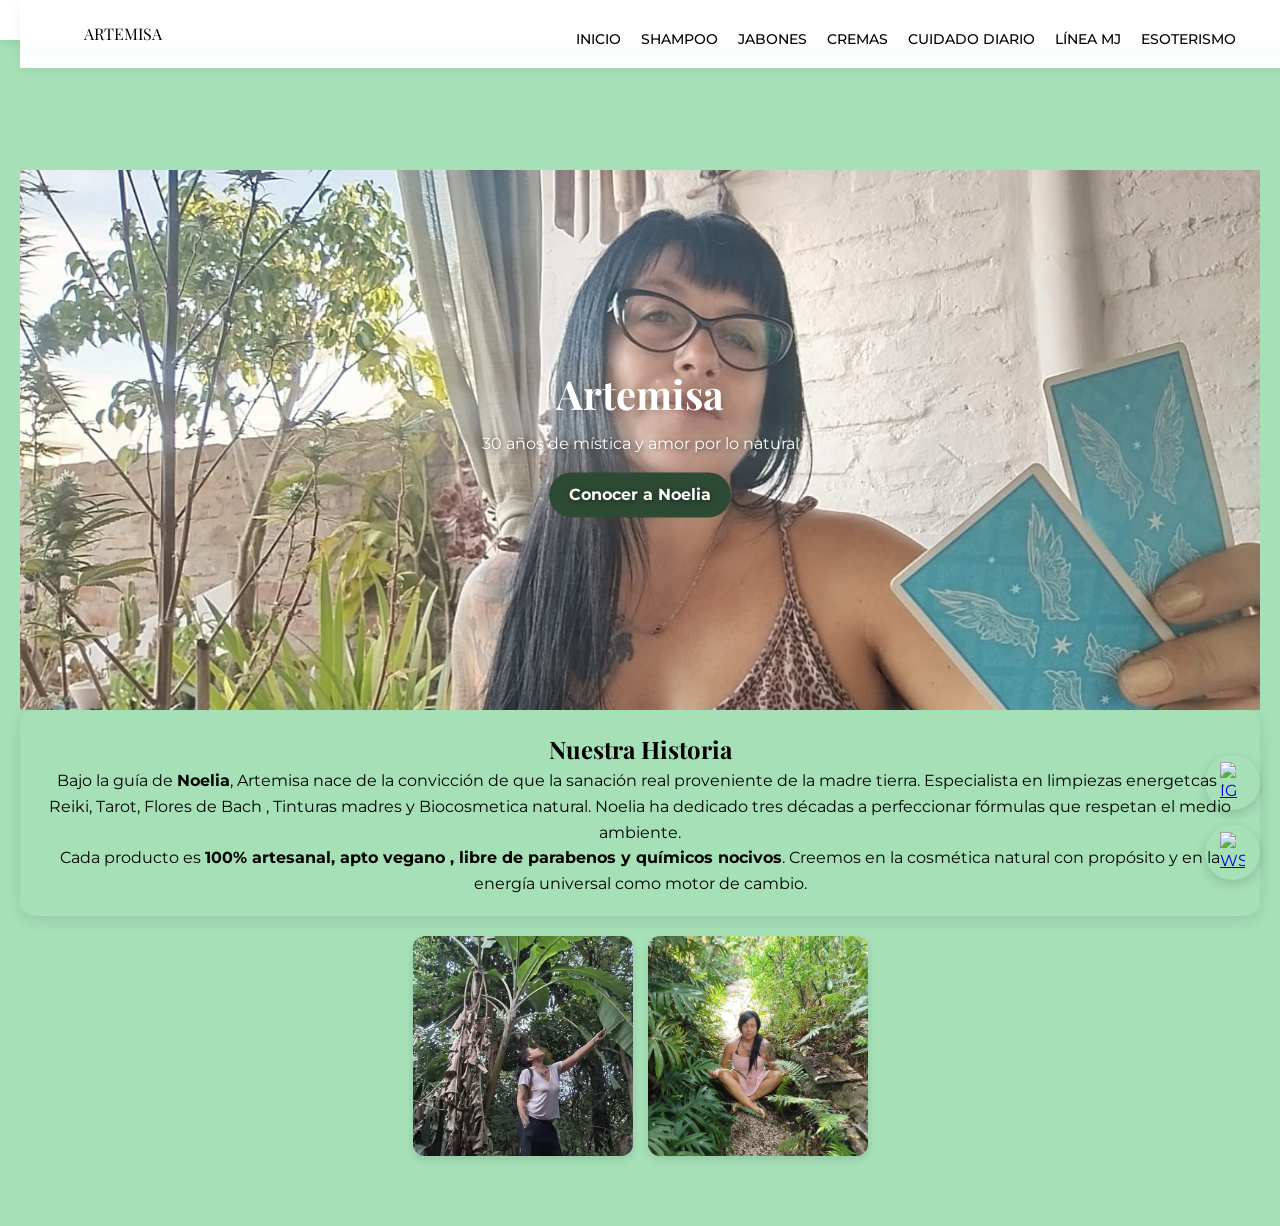
==== index.html @ ab5b308e "Subida completa de Artemisa" ====
<!DOCTYPE html>
<html lang="es">
<head>
    <meta charset="UTF-8">
    <meta name="viewport" content="width=device-width, initial-scale=1.0">
    <meta name="description" content="Artemisa - Productos naturales, Reiki, Flores de Bach y Tarot por Noelia.">
    <title>Artemisa | Bienestar Natural y Espiritualidad</title>
    <link rel="stylesheet" href="style.css">
    <link href="https://fonts.googleapis.com/css2?family=Montserrat:wght@300;500&family=Playfair+Display:ital,wght@0,600;1,600&display=swap" rel="stylesheet">
</head>
<body>

    <div class="social-float">
        <a href="https://instagram.com/arte_misanatural" class="float-btn float-ig" target="_blank" aria-label="Instagram">
            <img src="https://cdn-icons-png.flaticon.com/512/174/174855.png" alt="IG" width="25">
        </a>
        <a href="https://wa.me/5491155609045?text=Hola%20Artemisa,%20vengo%20desde%20la%20web%20y%20quiero%20hacer%20una%20consulta." class="float-btn float-wsp" target="_blank" aria-label="WhatsApp">
            <img src="https://cdn-icons-png.flaticon.com/512/733/733585.png" alt="WSP" width="25">
        </a>
    </div>

    <header>
        <nav class="navbar">
            <div class="logo">ARTEMISA</div>
            <div class="menu-toggle" id="mobile-menu">
                <span class="bar"></span>
                <span class="bar"></span>
                <span class="bar"></span>
            </div>
            <ul class="nav-links">
                <li><a href="index.html">Inicio</a></li>
                <li><a href="solidos.html">Shampoo</a></li>
                <li><a href="jabones.html">Jabones</a></li>
                <li><a href="cremas.html">Cremas</a></li>
                <li><a href="cuidado.html">Cuidado Diario</a></li>
                <li><a href="mariajuana.html">Línea MJ</a></li>
                <li><a href="esoterico.html">Esoterismo</a></li>
            </ul>
        </nav>
    </header>

    <main>
        <section class="hero-slider">
            <div class="slide active" style="background-image: url('noelia1.jpg');"></div>
            <div class="slide" style="background-image: url('noelia2.jpg');"></div>
            <div class="slide" style="background-image: url('logoartemisa.jpg');"></div>
            
            <div class="slider-overlay">
                <h1>Artemisa</h1>
                <p>30 años de mística y amor por lo natural</p>
                <a href="#nosotros" class="btn-scroll">Conocer a Noelia</a>
            </div>
        </section>

        <section class="sobre-nosotros" id="nosotros">
            <div class="container">
                <h2>Nuestra Historia</h2>
                <div class="historia-grid">
                    <div class="texto-historia">
                        <p>Bajo la guía de <strong>Noelia</strong>, Artemisa nace de la convicción de que la sanación real proveniente de la madre tierra. Especialista en limpiezas energetcas , Reiki, Tarot, Flores de Bach , Tinturas madres y Biocosmetica natural. Noelia ha dedicado tres décadas a perfeccionar fórmulas que respetan el medio ambiente.</p>
                        <p>Cada producto es <strong>100% artesanal, apto vegano , libre de parabenos y químicos nocivos</strong>. Creemos en la cosmética natural con propósito y en la energía universal como motor de cambio.</p>
                    </div>
                </div>
            </div>
        </section>
        <section class="galeria-historia">
    <div class="galeria-container">
    <img src="selva.jpg" alt="Noelia en la selva" onclick="agrandarImagen(this)" style="cursor: zoom-in;">
    <img src="meditacion.jpg" alt="Noelia meditando" onclick="agrandarImagen(this)" style="cursor: zoom-in;">
</div>


</div><div id="modal-foto" onclick="cerrarImagen()" style="display: none; position: fixed; z-index: 9999; left: 0; top: 0; width: 100vw; height: 100vh; background-color: rgba(0,0,0,0.95); align-items: center; justify-content: center;">
    <span style="position: absolute; top: 20px; right: 30px; color: white; font-size: 50px; cursor: pointer; z-index: 10000;">&times;</span>
    <img id="foto-grande" style="max-width: 90vw; max-height: 85vh; width: auto; height: auto; object-fit: contain; border-radius: 10px; box-shadow: 0 0 20px rgba(255,255,255,0.2);">
</div>
        </div>
</section>
    </main>

    <script src="script.js"></script>
</body>
</html>
---- style.css ----
/* Borrá todo lo anterior y pegá esto */
* {
    margin: 0;
    padding: 0;
    box-sizing: border-box;
}

body {
    /* Este es el verde pastel fuerte que pediste */
    background-color: #a5e0b7 !important; 
    font-family: 'Arial', sans-serif;
    color: #8dd6a3;
}

header {
    background-color: white;
    padding: 20px;
    text-align: center;
    box-shadow: 0 2px 10px rgba(0,0,0,0.1);
}

.nav-links {
    display: flex;
    justify-content: center;
    gap: 20px;
    list-style: none;
    margin-top: 10px;
}

.nav-links a {
    text-decoration: none;
    color: #2d4a34;
    font-weight: bold;
    text-transform: uppercase;
    font-size: 0.8rem;
}

/* Para que los textos del centro se vean bien */
main {
    text-align: center;
    padding: 50px 20px;
}

h1 {
    font-size: 3rem;
    margin-bottom: 10px;
}

body {
    /* Aplicamos el verde fuerte al fondo de toda la página */
    background-color: var(--verde-pastel-fuerte);
    color: var(--verde-oscuro);
    margin: 0;
    padding: 0;
    font-family: 'Montserrat', sans-serif;
}

/* Si querés que las secciones de contenido resalten, dales un fondo crema */
.container, .nosotros-page, .productos-grid {
    background-color: var(--crema-claro);
    padding: 20px;
    border-radius: 15px;
    box-shadow: 0 4px 15px rgba(0,0,0,0.1);
}


body {
    background-color: var(--verde-pastel); /* Esto aplica el color a todo el fondo */
    color: var(--verde-oscuro);
    margin: 0;
    font-family: 'Segoe UI', Tahoma, Geneva, Verdana, sans-serif;
}

.navbar {
    background-color: white;
    border-bottom: 2px solid var(--verde-medio);
}
body {
    background-color: var(--verde-pastel); /* Esto aplica el color a todo el fondo */
    color: var(--verde-oscuro);
    margin: 0;
    font-family: 'Segoe UI', Tahoma, Geneva, Verdana, sans-serif;
}

.navbar {
    background-color: white;
    border-bottom: 2px solid var(--verde-medio);
}

body {
    font-family: 'Montserrat', sans-serif;
    background-color: var(--crema);
    color: var(--verde-oscuro);
    line-height: 1.6;
    overflow-x: hidden;
}

h1, h2, .logo {
    font-family: 'Playfair Display', serif;
}

/* Navbar Pro */
.navbar {
    position: fixed;
    width: 100%;
    top: 0;
    z-index: 1000;
    background: rgba(255, 255, 255, 0.95);
    backdrop-filter: blur(5px);
    display: flex;
    justify-content: space-between;
    padding: 1rem 5%;
    align-items: center;
    box-shadow: 0 2px 15px rgba(0,0,0,0.05);
}

.nav-links {
    display: flex;
    gap: 20px;
    list-style: none;
}

.nav-links a {
    text-decoration: none;
    color: var(--verde-oscuro);
    font-weight: 500;
    font-size: 0.9rem;
    text-transform: uppercase;
    transition: var(--transicion);
}

.nav-links a:hover {
    color: var(--verde-acento);
}

/* Slider Efecto Fade */
.hero-slider {
    height: 100vh;
    position: relative;
    display: flex;
    align-items: center;
    justify-content: center;
}
.slide {
    position: absolute;
    width: 100%;
    height: 100%;
    /* CAMBIÁ ESTO: */
    background-size: contain; /* Esto hace que la foto se achique hasta que entre entera */
    background-repeat: no-repeat; /* Para que no se repita la foto si sobra espacio */
    background-position: center; /* Para que quede centrada */
    opacity: 0;
    transition: opacity 1.5s ease-in-out;
}
.slide.active {
    opacity: 1;
}

.slider-overlay h1 {
    font-size: 4rem;
    margin-bottom: 10px;
    color: white;
    text-shadow: 2px 2px 10px rgba(0,0,0,0.3);
}

/* Botones Flotantes Animados */
.social-float {
    position: fixed;
    right: 20px;
    bottom: 20px;
    display: flex;
    flex-direction: column;
    gap: 15px;
    z-index: 2000;
}

.float-btn {
    width: 55px;
    height: 55px;
    border-radius: 50%;
    display: flex;
    justify-content: center;
    align-items: center;
    transition: var(--transicion);
    box-shadow: 0 4px 12px rgba(0,0,0,0.15);
}

.float-btn:hover {
    transform: scale(1.1) rotate(5deg);
}

/* Responsive Móvil */
@media (max-width: 768px) {
    .nav-links {
        display: none; /* Aquí podrías añadir un menú hamburguesa real con JS */
    }
    .slider-overlay h1 {
        font-size: 2.5rem;
    }
}
/* Estilos para la página de Nosotros */
.nosotros-page {
    padding-top: 100px; /* Para que no lo tape la navbar fija */
    max-width: 1200px;
    margin: 0 auto;
    padding-inline: 20px;
}

.nosotros-flex {
    display: flex;
    flex-direction: column;
    gap: 40px;
    align-items: center;
    margin-top: 30px;
}

.nosotros-img img {
    width: 100%;
    max-width: 400px;
    border-radius: 20px;
    box-shadow: 0 10px 30px rgba(0,0,0,0.1);
}

.nosotros-texto p {
    margin-bottom: 20px;
    font-size: 1.1rem;
    text-align: justify;
}

.valores-box {
    background-color: var(--verde-pastel);
    padding: 25px;
    border-radius: 15px;
    margin-top: 20px;
}

.valores-box ul {
    list-style: none;
}

.valores-box li {
    margin-bottom: 10px;
}

/* Media Query para escritorio */
@media (min-width: 768px) {
    .nosotros-flex {
        flex-direction: row;
    }
}
/* Para que el botón de Noelia sea lindo */
.btn-scroll, .btn-comprar {
    display: inline-block;
    background-color: #2d4a34; /* Verde oscuro */
    color: white !important;
    padding: 10px 20px;
    text-decoration: none;
    border-radius: 25px;
    margin-top: 15px;
    font-weight: bold;
    transition: 0.3s;
}

.btn-scroll:hover {
    background-color: #f4f9f5;
    color: #2d4a34 !important;
}
/* --- DOMADOR DE IMÁGENES --- */

/* Esto controla las imágenes de los productos (cremas, jabones, etc) */
.producto-card img {
    width: 100%;            /* Que ocupe el ancho de su tarjeta */
    max-width: 300px;       /* Pero que no pase de 300px */
    height: 300px;          /* Altura fija para que todas sean iguales */
    object-fit: cover;      /* Esto hace que la foto se recorte para llenar el cuadrado sin deformarse */
    border-radius: 15px;    /* Bordes redondeados para que quede más suave */
    display: block;
    margin: 0 auto 15px;    /* Centrada y con espacio abajo */
    box-shadow: 0 4px 8px rgba(0,0,0,0.1);
}

/* Si la imagen está suelta en el index o en el "Sobre Nosotros" */
.nosotros-img img, .hero-slider img {
    max-width: 100%;
    height: auto;
    border-radius: 10px;
}

/* Ajuste para que las tarjetas de productos no se amontonen */
.productos-grid {
    display: flex;
    flex-wrap: wrap;
    justify-content: center;
    gap: 20px;
    padding: 20px;
}

.producto-card {
    background: white;
    padding: 20px;
    border-radius: 20px;
    width: 320px; /* Tamaño fijo de la tarjeta */
    text-align: center;
}
/* --- ACHICADOR DE SLIDER (PARA INDEX) --- */

/* 1. Limitamos la altura total del contenedor del slider */
.hero-slider {
    position: relative;
    width: 100%;
    /* Altura en desktop: 60% de la altura de la pantalla */
    height: 60vh; 
    overflow: hidden;
    background-color: #f4f9f5; /* Un fondo suave por si tarda en cargar */
    margin-top: 80px; /* Espacio para que no lo tape la navbar fija */
}

/* 2. Ajustamos las imágenes de fondo del slider */
.slide {
    position: absolute;
    width: 100%;
    height: 100%;
    /* Esta es la clave: la imagen se adapta para 'cubrir' el 
       espacio de 60vh sin deformarse */
    background-size: cover; 
    background-position: center; /* Centrada */
    opacity: 0;
    transition: opacity 1.5s ease-in-out; /* Cambio lento místico */
}

.slide.active {
    opacity: 1;
}

/* 3. Ajuste para textos del slider para que no queden enormes */
.slider-overlay {
    position: absolute;
    top: 50%;
    left: 50%;
    transform: translate(-50%, -50%);
    text-align: center;
    color: white;
    text-shadow: 1px 1px 5px rgba(0,0,0,0.5); /* Sombra para que se lea */
    z-index: 10;
    width: 90%; /* Ancho para celulares */
}

.slider-overlay h1 {
    font-size: 2.5rem; /* Achicamos un poco el título */
    margin-bottom: 5px;
}

.slider-overlay p {
    font-size: 1rem;
}

/* --- AJUSTE RESPONSIVO PARA CELULARES --- */
@media (max-width: 768px) {
    .hero-slider {
        /* En celular lo hacemos aún más bajo para que sea más cómodo */
        height: 50vh; 
        margin-top: 60px; /* Ajuste navbar móvil */
    }
    
    .slider-overlay h1 {
        font-size: 1.8rem; /* Título más chico en celular */
    }
}
/* --- DOMADOR DE GALERÍA DE HISTORIA --- */

.galeria-container {
    display: flex;
    flex-wrap: wrap;       /* Para que en celular se pongan una debajo de otra */
    justify-content: center; /* Centramos las fotos */
    gap: 15px;             /* Espacio entre cada foto */
    max-width: 1200px;
    margin: 20px auto;     /* Centramos el bloque entero */
    padding: 0 10px;       /* Padding lateral para celular */
}

.galeria-container img {
    /* Aquí está la clave para achicarlas */
    width: 220px;          /* Un tamaño lindo para que entren varias por fila */
    height: 220px;         /* Mismo alto que ancho para que sean cuadradas */
    object-fit: cover;     /* Importante: la foto se recorta para llenar el cuadrado sin estirarse */
    border-radius: 12px;   /* Bordes redondeados para que queden suaves */
    box-shadow: 0 4px 8px rgba(0,0,0,0.1); /* Sombrilla suave */
    transition: transform 0.3s ease; /* Efecto suave para el hover */
}

/* Efecto opcional: se agrandan un cachito al pasar el mouse */
.galeria-container img:hover {
    transform: scale(1.05);
}

/* Ajuste para que en celular no se vean amontonadas */
@media (max-width: 600px) {
    .galeria-container img {
        width: 140px;      /* Más chiquitas en celular */
        height: 140px;
        gap: 10px;
    }
}
/* Estilos para el efecto de agrandar fotos */
.img-zoom {
    cursor: zoom-in;
    transition: transform 0.3s ease;
}

.img-zoom:hover {
    transform: scale(1.05); /* Un pequeño adelanto antes de clickear */
}

/* Estilos para el efecto de agrandar fotos */
.img-zoom {
    cursor: zoom-in;
    transition: transform 0.3s ease;
}

.img-zoom:hover {
    transform: scale(1.05); /* Un pequeño adelanto antes de clickear */
}

/* Fondo negro */
.modal {
    display: none; 
    position: fixed; 
    z-index: 9999; /* Para que esté por encima de TODO */
    left: 0; 
    top: 0; 
    width: 100%; 
    height: 100%; 
    background-color: rgba(0,0,0,0.95);
    
    /* Centrado absoluto */
    justify-content: center;
    align-items: center;
}

/* La imagen - Aquí está la solución al corte */
.modal-contenido {
    max-width: 90%;   /* Deja aire a los costados */
    max-height: 80vh;  /* Deja aire arriba y abajo (clave para que no se corte) */
    width: auto;
    height: auto;
    display: block;
    object-fit: contain; /* Obliga a la foto a entrar entera en el espacio */
    border: 3px solid white; /* Opcional: un marquito para que resalte */
    border-radius: 5px;
}

/* La X para cerrar */
.cerrar-modal {
    position: absolute;
    top: 15px;
    right: 25px;
    color: white;
    font-size: 50px;
    cursor: pointer;
}
/* --- ESTILOS PARA LA DESCRIPCIÓN DE PRODUCTOS --- */

.producto-card .desc {
    color: #4a5c48; /* Un verde oscuro súper natural y legible */
    font-weight: 500; /* Hace la letra un poquito más "gordita" */
    
    /* El truco del subrayado de color */
    border-bottom: 2px solid #84a98c; /* Un verde pastel */
    padding-bottom: 6px; /* Despega la línea del texto */
    display: inline-block; /* Para que la línea no ocupe todo el ancho de la tarjeta */
    margin-bottom: 15px; /* Espacio antes del precio */
    
    /* Transición suave para el efecto hover */
    transition: all 0.3s ease;
}

/* Efecto cuando el mouse pasa por arriba de la tarjeta del producto */
.producto-card:hover .desc {
    background-color: #f1f8f1; /* Un fondito verde muy muy clarito */
    border-radius: 4px; /* Bordes suaves para el fondo */
    padding: 4px 8px; /* Le da aire al texto adentro del fondito */
    border-bottom: 2px solid #52795c; /* La línea se pone más oscura */
}
/* Estilo para resaltar la descripción del producto */
.producto-card .desc {
    color: #4a4a4a; /* Un gris oscuro para que sea legible */
    font-size: 0.95rem;
    line-height: 1.4;
    padding: 2px 5px;
    background-color: #fce4ec; /* Rosa pastel muy suave */
    border-radius: 4px; /* Bordes redondeados para el resaltado */
    display: inline; /* Para que el resaltado siga el flujo del texto */
    box-shadow: 2px 2px 5px rgba(0,0,0,0.05); /* Sombra casi invisible */
}

/* Efecto opcional: que el color se intensifique al pasar el mouse por la tarjeta */
.producto-card:hover .desc {
    background-color: #f8bbd0; /* Un rosa un poquito más fuerte */
    transition: background-color 0.3s ease;
}
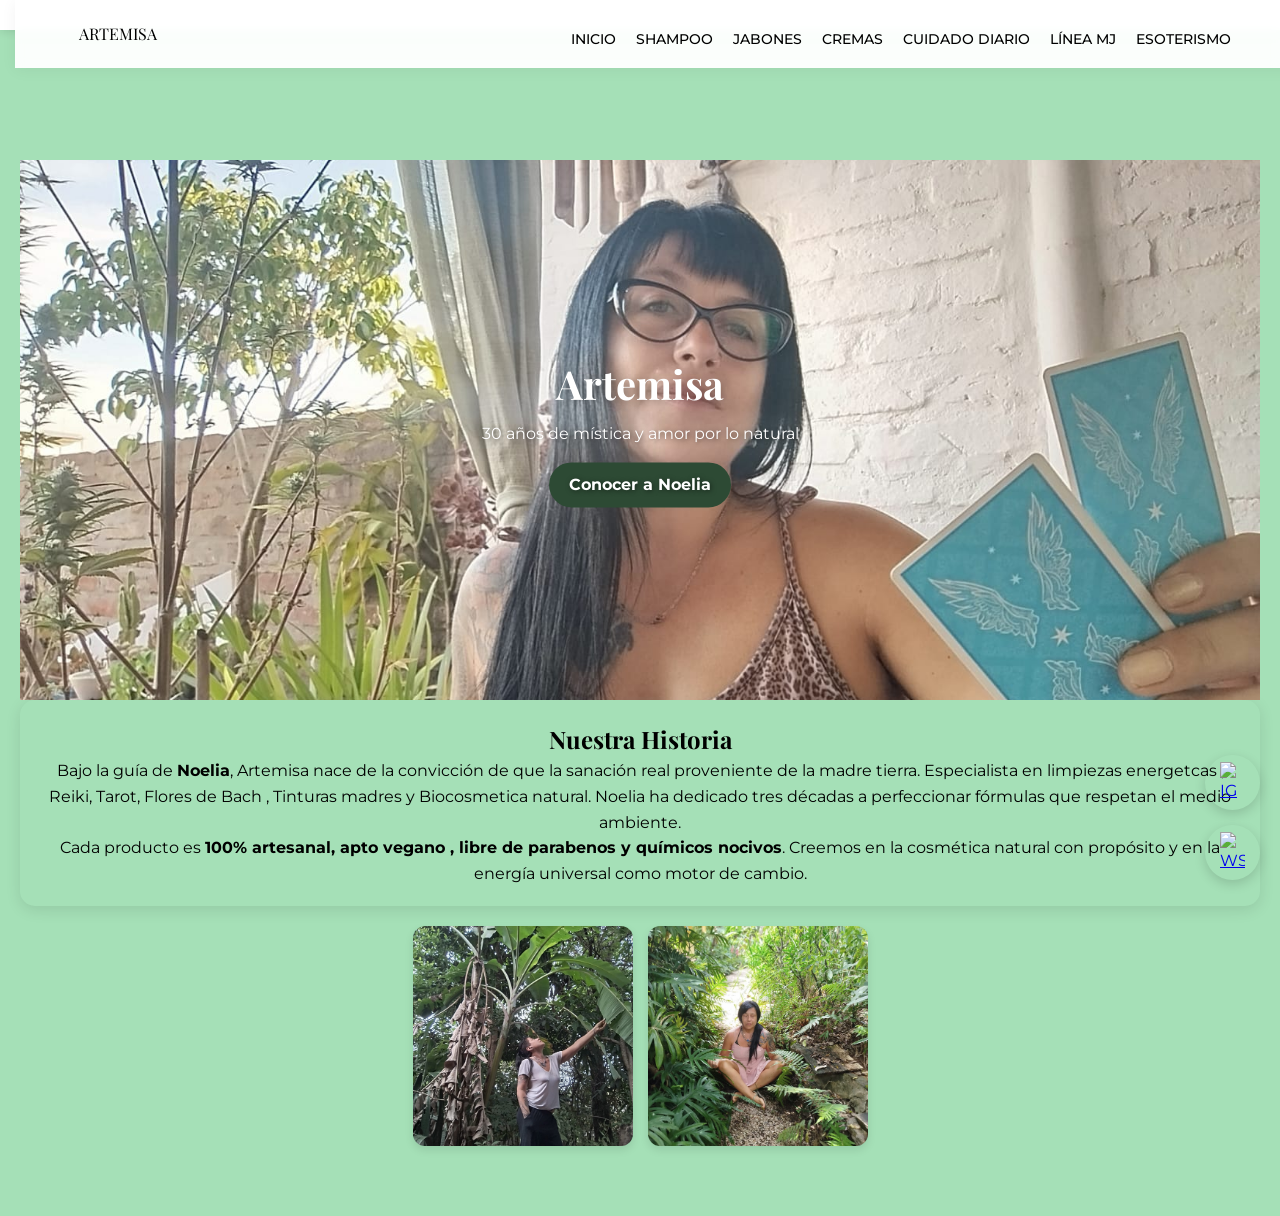
==== commit a9e7b85d: "Agrego menu hamburguesa responsive" ====
--- a/index.html
+++ b/index.html
@@ -22,6 +22,7 @@
     <header>
         <nav class="navbar">
             <div class="logo">ARTEMISA</div>
+              <!-- BOTÓN HAMBURGUESA -->
             <div class="menu-toggle" id="mobile-menu">
                 <span class="bar"></span>
                 <span class="bar"></span>
--- a/style.css
+++ b/style.css
@@ -497,4 +497,76 @@
 .producto-card:hover .desc {
     background-color: #f8bbd0; /* Un rosa un poquito más fuerte */
     transition: background-color 0.3s ease;
+}
+// --- FUNCIONAMIENTO DEL MENÚ HAMBURGUESA EN CELULAR ---
+document.addEventListener('DOMContentLoaded', function() {
+    const mobileMenu = document.getElementById('mobile-menu');
+    const navLinks = document.querySelector('.nav-links');
+
+    if(mobileMenu) {
+        mobileMenu.addEventListener('click', function() {
+            // Esto "prende" y "apaga" el menú cada vez que tocas
+            navLinks.classList.toggle('active');
+        });
+    }
+});
+/* RESET BÁSICO PARA QUE NO SE ROMPA */
+html, body {
+  margin: 0;
+  padding: 0;
+  overflow-x: hidden;
+}
+
+/* HEADER */
+header {
+  display: flex;
+  justify-content: space-between;
+  align-items: center;
+  padding: 15px;
+}
+
+/* BOTÓN HAMBURGUESA */
+.menu-toggle {
+  display: none;
+  font-size: 28px;
+  cursor: pointer;
+}
+
+/* MENÚ NORMAL (DESKTOP) */
+.nav-links {
+  display: flex;
+  gap: 20px;
+  list-style: none;
+}
+
+/* 📱 MODO CELULAR */
+@media (max-width: 768px) {
+
+  .menu-toggle {
+    display: block;
+    position: fixed;
+    top: 15px;
+    right: 15px;
+    background: black;
+    color: white;
+    padding: 8px 12px;
+    border-radius: 5px;
+    z-index: 1000;
+  }
+
+  .nav-links {
+    display: none;
+    flex-direction: column;
+    position: fixed;
+    top: 60px;
+    right: 0;
+    width: 70%;
+    background: #111;
+    padding: 20px;
+    z-index: 999;
+  }
+
+  .nav-links.active {
+    display: flex;
+  }
 }
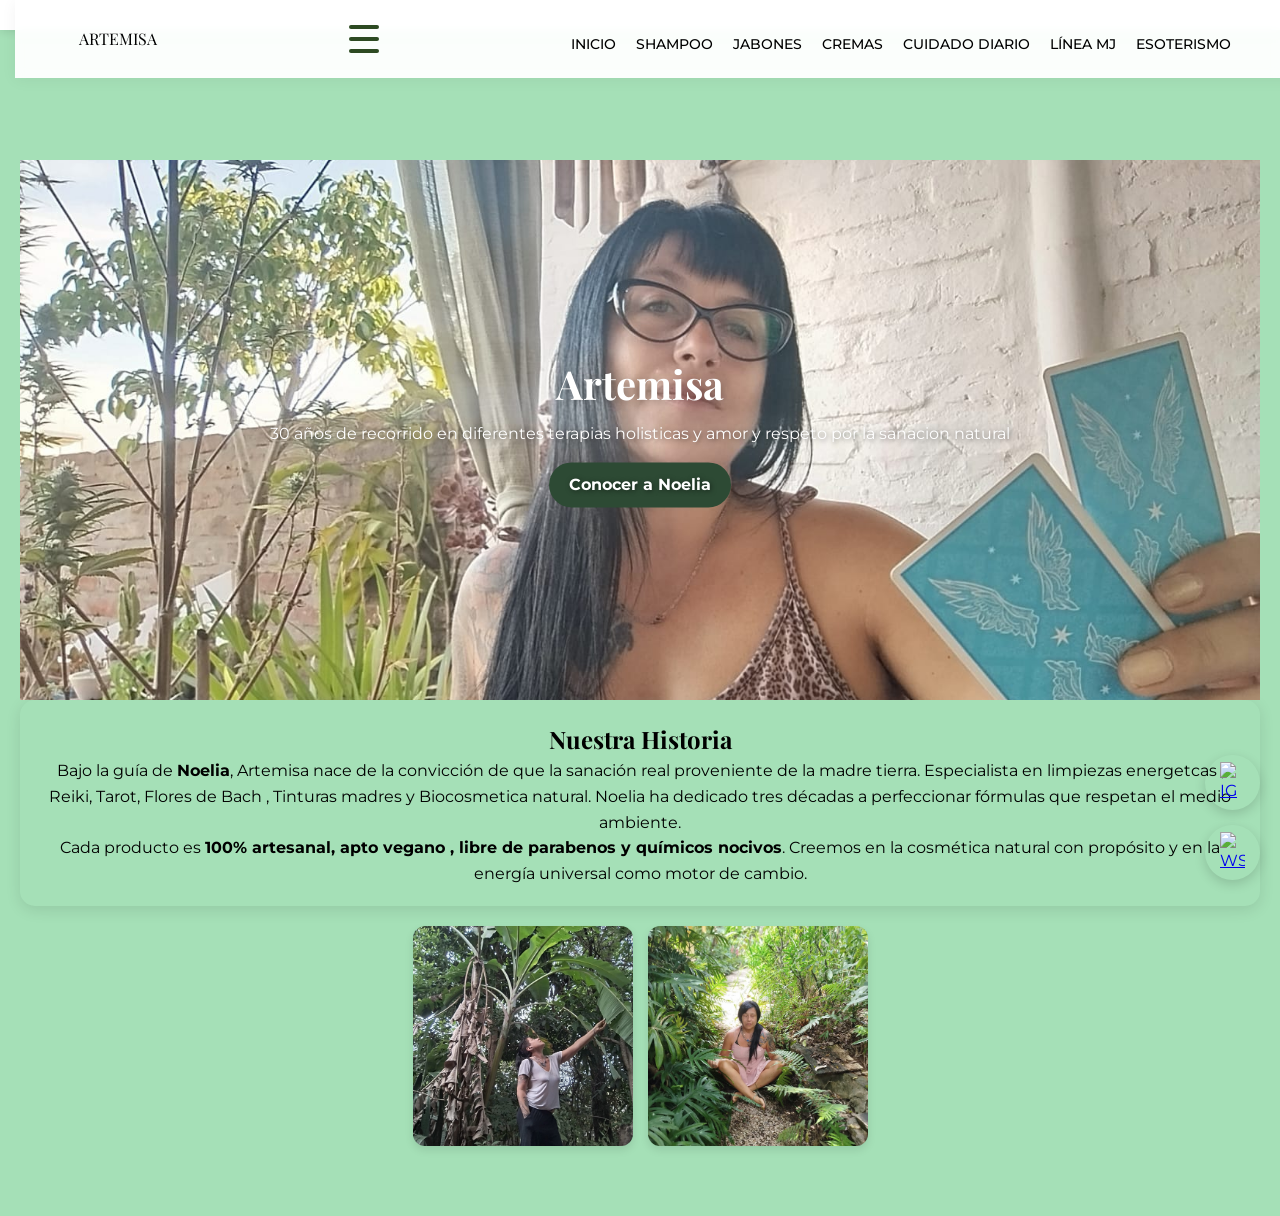
==== commit 1946979e: "Reseteando el index como principal" ====
--- a/index.html
+++ b/index.html
@@ -48,7 +48,7 @@
             
             <div class="slider-overlay">
                 <h1>Artemisa</h1>
-                <p>30 años de mística y amor por lo natural</p>
+                <p>30 años de recorrido en diferentes terapias holisticas y amor y respeto por la sanacion natural</p>
                 <a href="#nosotros" class="btn-scroll">Conocer a Noelia</a>
             </div>
         </section>
--- a/style.css
+++ b/style.css
@@ -569,4 +569,39 @@
   .nav-links.active {
     display: flex;
   }
+}
+/* --- 1. ARREGLO DE LAS 3 RAYITAS --- */
+.menu-toggle {
+    background-color: transparent !important; /* Quita el cuadro negro de fondo */
+    border: none;
+    display: flex;
+    flex-direction: column;
+    justify-content: center;
+    padding: 5px;
+}
+
+.menu-toggle .bar {
+    display: block;
+    width: 30px;
+    height: 4px; /* Grosor de la línea */
+    background-color: #2d4a22 !important; /* Color verde oscuro para las rayas */
+    margin: 4px 0 !important; /* ESTO ES CLAVE: Separa las líneas para que no sean un bloque */
+    border-radius: 3px;
+}
+
+/* --- 2. ARREGLO DEL COLOR DEL MENÚ (FONDO Y LETRAS) --- */
+@media (max-width: 768px) {
+    .nav-links {
+        background-color: #eaf3ea !important; /* Fondo verde pastel natural */
+    }
+    
+    .nav-links li a {
+        color: #2d4a22 !important; /* Letras en verde oscuro legible */
+        font-weight: bold;
+        font-size: 1.1rem;
+    }
+    
+    .nav-links li {
+        border-bottom: 1px solid #c1dabc !important; /* Separador verde más claro */
+    }
 }
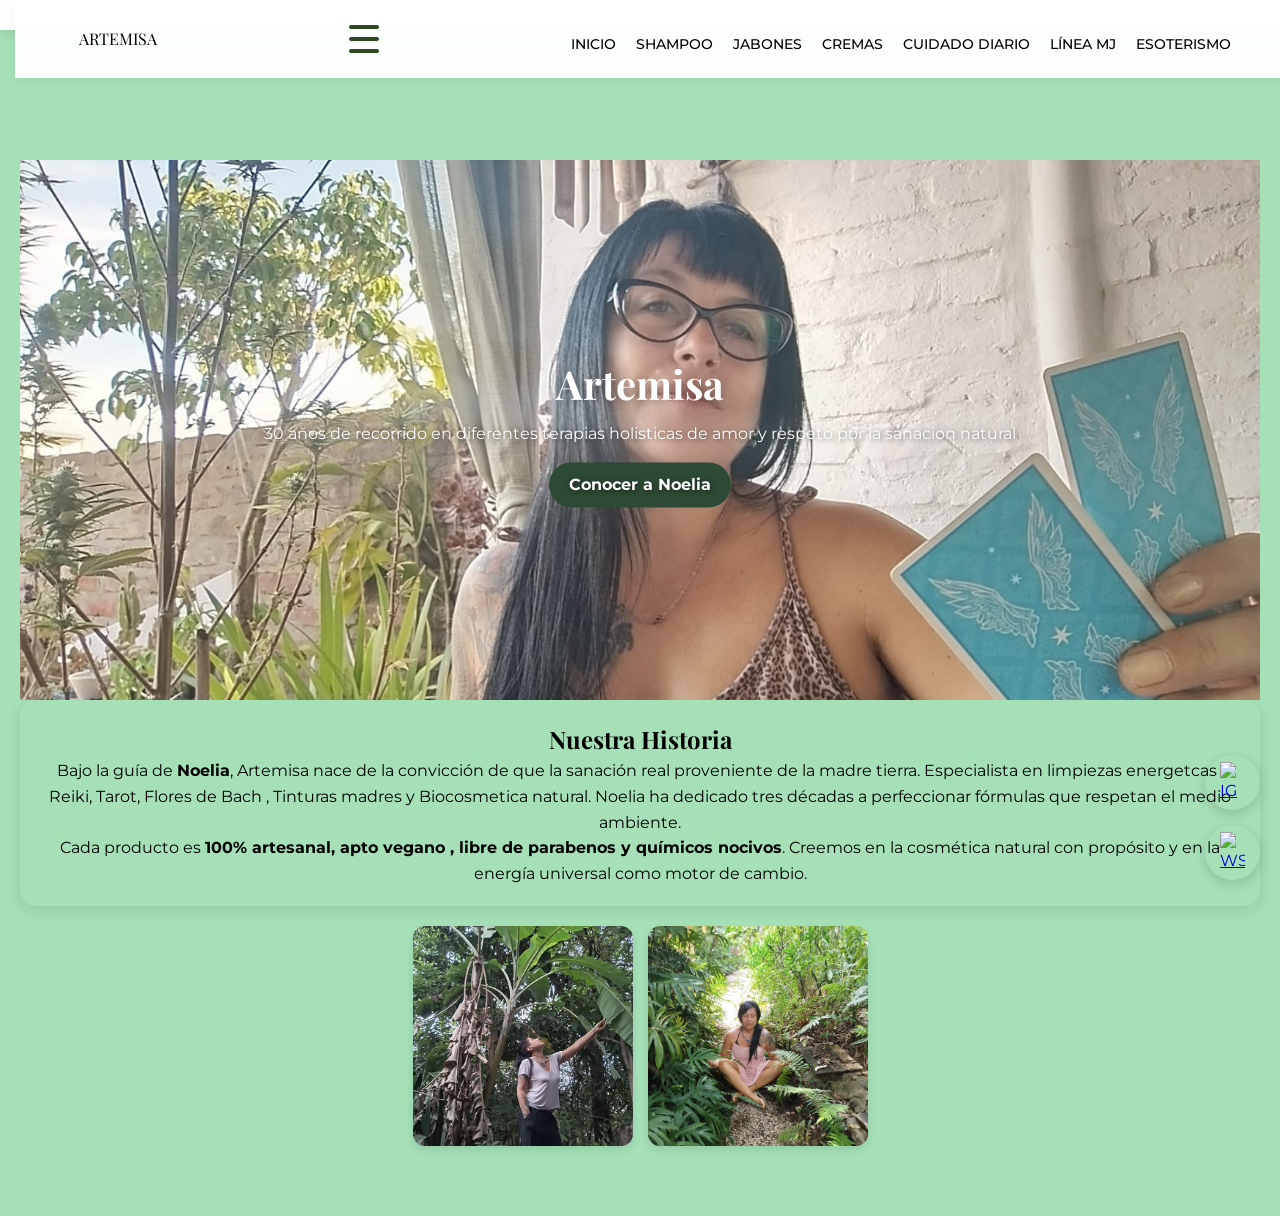
==== commit cc6458d7: "Actualizacion de textos en Artemisa" ====
--- a/index.html
+++ b/index.html
@@ -48,7 +48,7 @@
             
             <div class="slider-overlay">
                 <h1>Artemisa</h1>
-                <p>30 años de recorrido en diferentes terapias holisticas y amor y respeto por la sanacion natural</p>
+                <p>30 años de recorrido en diferentes terapias holisticas de amor y respeto por la sanacion natural</p>
                 <a href="#nosotros" class="btn-scroll">Conocer a Noelia</a>
             </div>
         </section>
